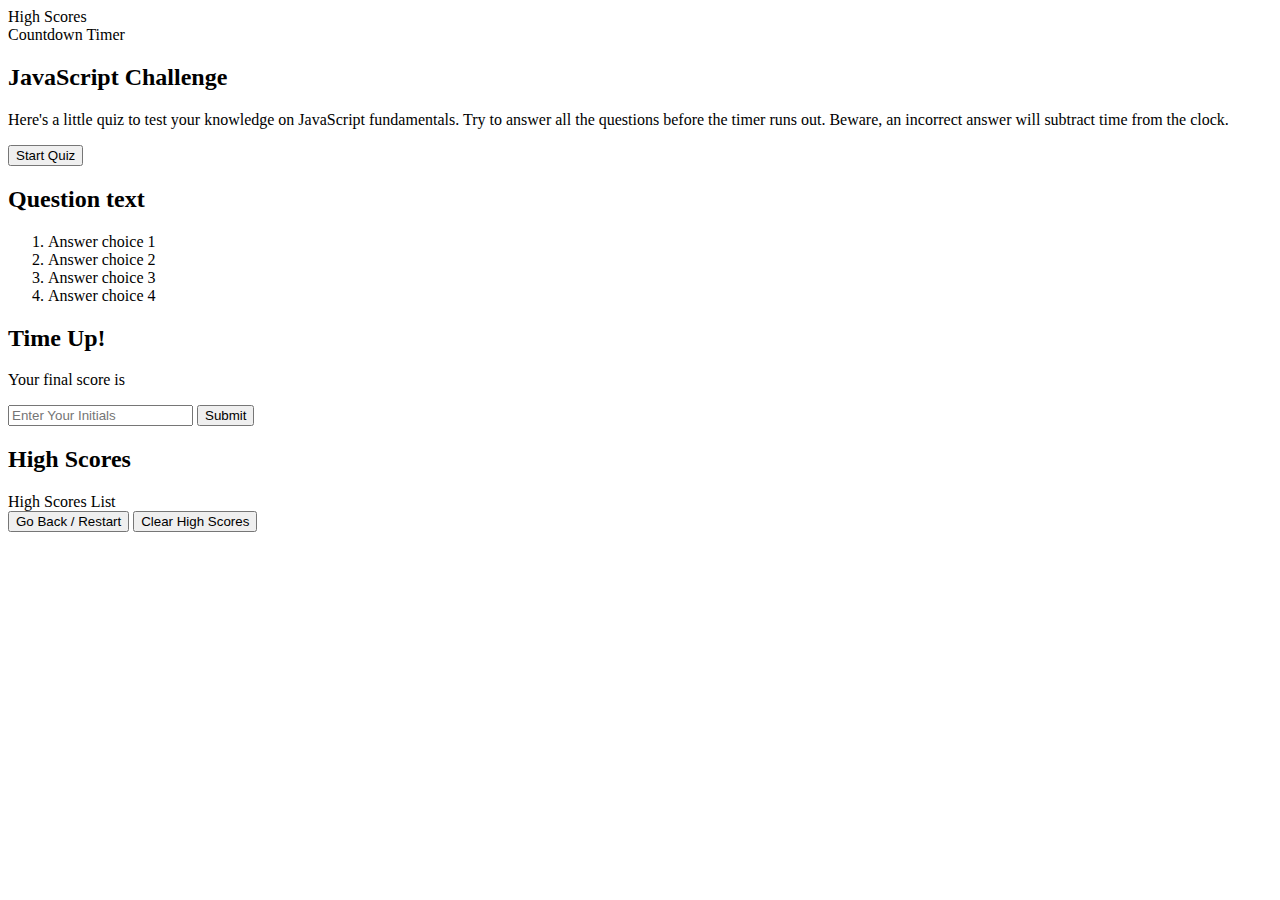
==== index.html @ 5b66b534 "basic html setup" ====
<!DOCTYPE html>
<html lang="en">
<head>
    <meta charset="UTF-8">
    <meta http-equiv="X-UA-Compatible" content="IE=edge">
    <meta name="viewport" content="width=device-width, initial-scale=1.0">
    <title>JavaScrip Quiz</title>
    <link rel="stylesheet" href="./assets/css/style.css">
</head>

<body>
    <header>
        <div>
            High Scores
        </div>
        <div>
            Countdown Timer
        </div>
    </header>
    <main>
        <div class='welcome'>
            <h2>JavaScript Challenge</h2>
            <p>Here's a little quiz to test your knowledge on JavaScript fundamentals.
                Try to answer all the questions before the timer runs out. 
                Beware, an incorrect answer will subtract time from the clock.
            </p>
            <button id="start-quiz">Start Quiz</button>
        </div>
        <div id="question-box">
            <h2 id="question-text">Question text</h2>
            <ol>
                <li id="choice1">Answer choice 1</li>
                <li id="choice2">Answer choice 2</li>
                <li id="choice3">Answer choice 3</li>
                <li id="choice4">Answer choice 4</li>
            </ol>
            <p id="feedback"></p>
        </div>
        <div class="final">
            <h2>Time Up!</h2>
            <p>Your final score is</p>
            <input type="text" placeholder="Enter Your Initials" />
            <button>Submit</button>
        </div>
        <div class="high-scores">
            <h2>High Scores</h2>
            <div>
                High Scores List
            </div>
            <button>Go Back / Restart</button>
            <button>Clear High Scores</button>
        </div>
    </main>


    <script src="./assets/js/script.js"></script>
</body>

</html>
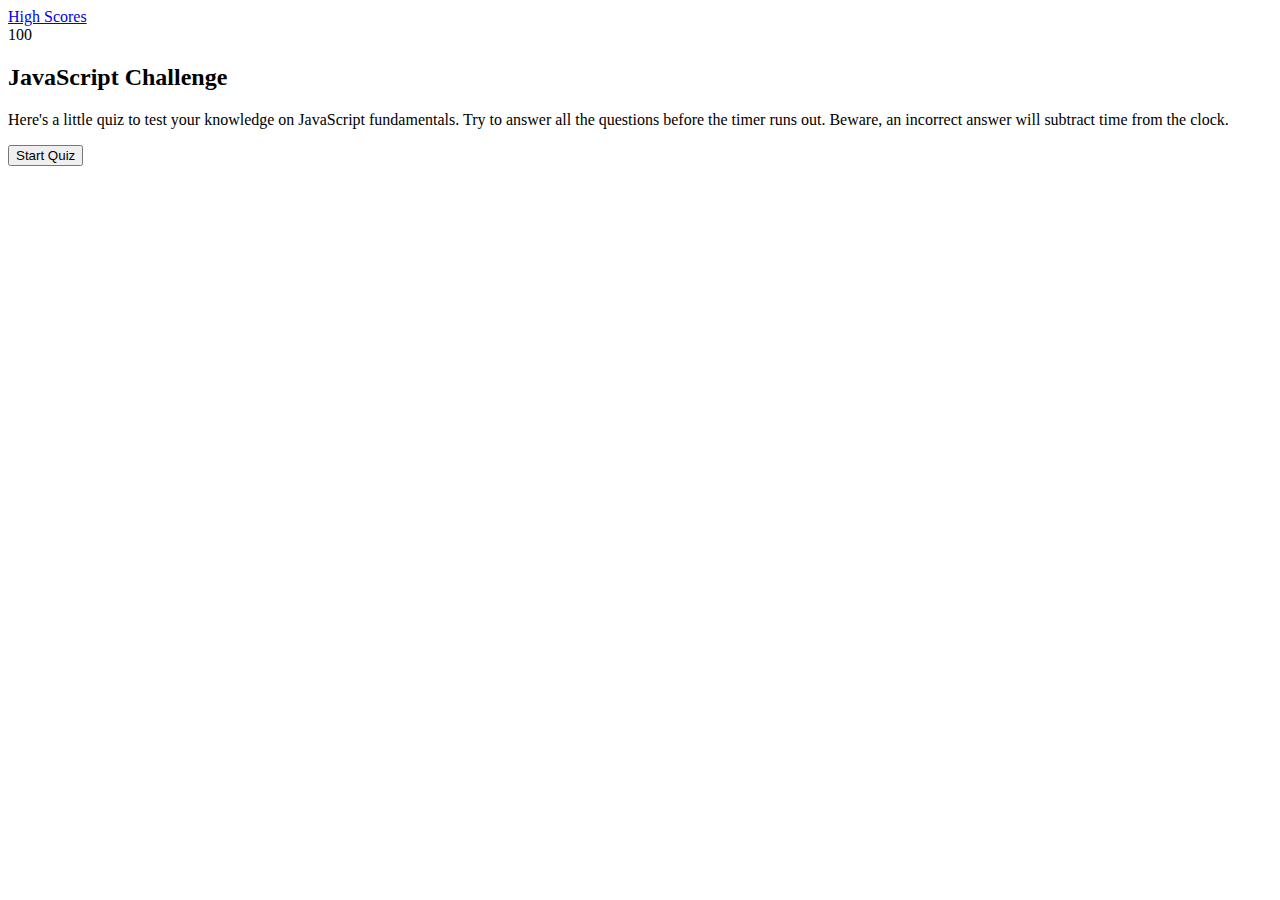
==== commit f4fbe0a5: "show highs score input after answering all questions" ====
--- a/index.html
+++ b/index.html
@@ -11,14 +11,12 @@
 <body>
     <header>
         <div>
-            High Scores
+            <a href='#'>High Scores</a>
         </div>
-        <div>
-            Countdown Timer
-        </div>
+        <div id='timer'></div>
     </header>
     <main>
-        <div class='welcome'>
+        <div class='welcome' id='welcome'>
             <h2>JavaScript Challenge</h2>
             <p>Here's a little quiz to test your knowledge on JavaScript fundamentals.
                 Try to answer all the questions before the timer runs out. 
@@ -26,7 +24,7 @@
             </p>
             <button id="start-quiz">Start Quiz</button>
         </div>
-        <div id="question-box">
+        <div class='question-box' id="question-box">
             <h2 id="question-text">Question text</h2>
             <ol>
                 <li id="choice1">Answer choice 1</li>
@@ -36,13 +34,13 @@
             </ol>
             <p id="feedback"></p>
         </div>
-        <div class="final">
-            <h2>Time Up!</h2>
+        <div class='end-quiz' id="end-quiz">
+            <h2>Quiz Over!</h2>
             <p>Your final score is</p>
             <input type="text" placeholder="Enter Your Initials" />
             <button>Submit</button>
         </div>
-        <div class="high-scores">
+        <div class='high-scores' id="high-scores">
             <h2>High Scores</h2>
             <div>
                 High Scores List
--- a/assets/css/style.css
+++ b/assets/css/style.css
@@ -0,0 +1,15 @@
+.welcome {
+    display: block;
+}
+
+.question-box {
+    display: none;
+}
+
+.end-quiz {
+    display: none;
+}
+
+.high-scores {
+    display: none;
+}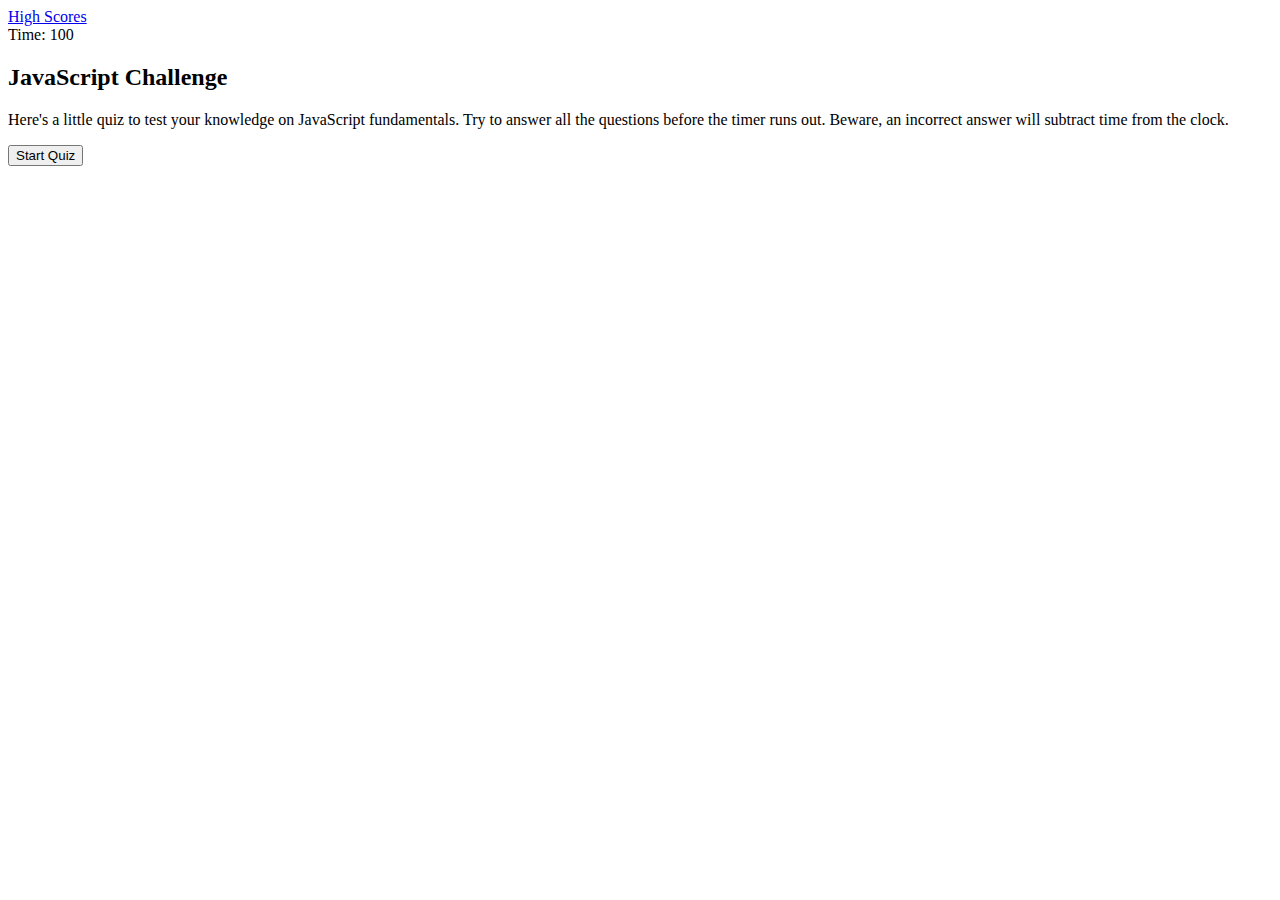
==== commit d49d45ed: "quiz ends when timer runs out" ====
--- a/index.html
+++ b/index.html
@@ -13,7 +13,7 @@
         <div>
             <a href='#'>High Scores</a>
         </div>
-        <div id='timer'></div>
+        <div id='timer'>Time: 100</div>
     </header>
     <main>
         <div class='welcome' id='welcome'>
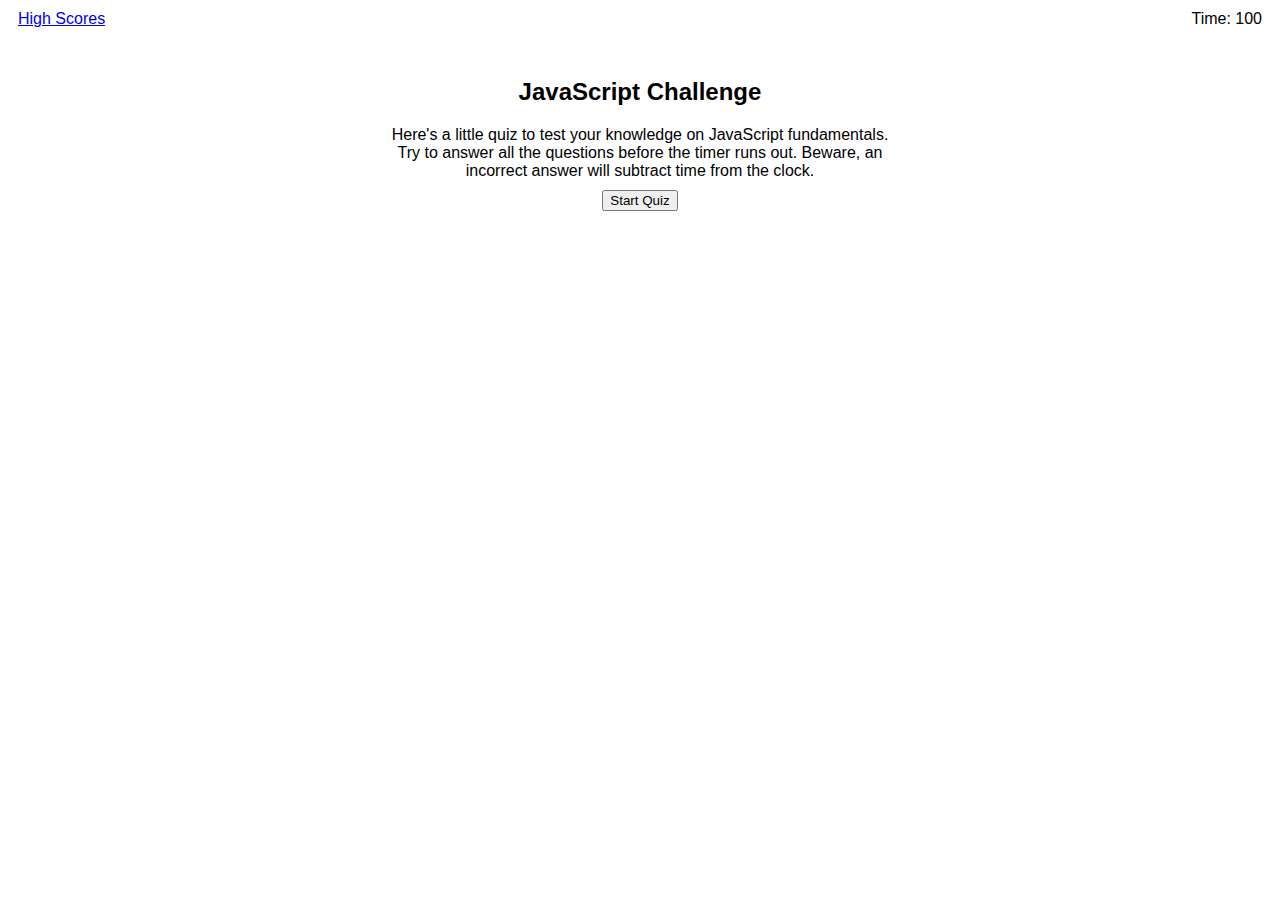
==== commit 17a4eabe: "added basic css styling" ====
--- a/index.html
+++ b/index.html
@@ -11,7 +11,7 @@
 <body>
     <header>
         <div>
-            <a href='#'>High Scores</a>
+            <a href='./highscores.html'>High Scores</a>
         </div>
         <div id='timer'>Time: 100</div>
     </header>
@@ -25,28 +25,23 @@
             <button id="start-quiz">Start Quiz</button>
         </div>
         <div class='question-box' id="question-box">
-            <h2 id="question-text">Question text</h2>
+            <h2 id="question-text"></h2>
             <ol>
-                <li id="choice1">Answer choice 1</li>
-                <li id="choice2">Answer choice 2</li>
-                <li id="choice3">Answer choice 3</li>
-                <li id="choice4">Answer choice 4</li>
+                <li id="choice1"></li>
+                <li id="choice2"></li>
+                <li id="choice3"></li>
+                <li id="choice4"></li>
             </ol>
             <p id="feedback"></p>
         </div>
         <div class='end-quiz' id="end-quiz">
             <h2>Quiz Over!</h2>
-            <p>Your final score is</p>
-            <input type="text" placeholder="Enter Your Initials" />
-            <button>Submit</button>
-        </div>
-        <div class='high-scores' id="high-scores">
-            <h2>High Scores</h2>
-            <div>
-                High Scores List
-            </div>
-            <button>Go Back / Restart</button>
-            <button>Clear High Scores</button>
+            <p id="display-score"></p>
+            <form id="score-form">
+                <input id='initials' type="text" placeholder="Enter Your Initials" />
+                <button id="score-button" type="submit">Submit</button>
+            </form>
+            <p><a href='./index.html'>Play Again</a></p>
         </div>
     </main>
 
--- a/assets/css/style.css
+++ b/assets/css/style.css
@@ -1,15 +1,53 @@
+* {
+    font-family:Verdana, Geneva, Tahoma, sans-serif;
+    text-align: center;
+}
+
 .welcome {
     display: block;
+    margin-top: 50px;
 }
 
 .question-box {
+    width: 40%;
     display: none;
+    text-align: left;
+    margin: 0 auto;
 }
 
 .end-quiz {
     display: none;
 }
 
-.high-scores {
-    display: none;
-}+header {
+    display: flex;
+    justify-content: space-between;
+    margin: 10px;
+}
+
+.welcome p {
+    width: 40%;
+    margin: 10px auto;
+}
+
+ol {
+    margin: 0 auto;
+}
+
+li {
+    text-align: left;
+    width: fit-content;
+    padding: 5px;
+}
+
+li:hover {
+    background-color: #4287f5;
+    border-radius: 5px;
+}
+
+#feedback {
+    color: red;
+    font-weight: bold;
+}
+
+
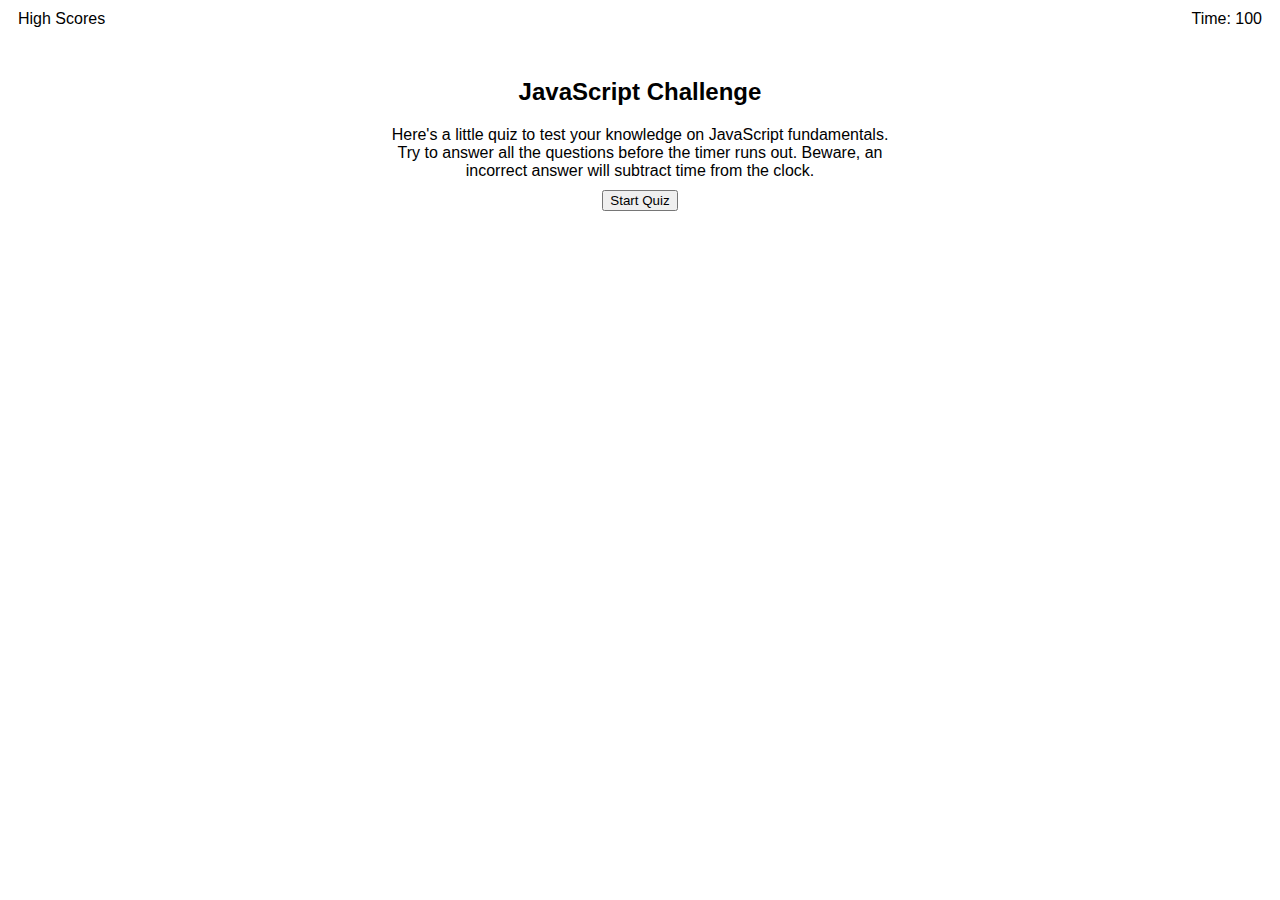
==== commit 51f920b4: "high scores works" ====
--- a/index.html
+++ b/index.html
@@ -11,7 +11,7 @@
 <body>
     <header>
         <div>
-            <a href='./highscores.html'>High Scores</a>
+            <a id='scores-link'>High Scores</a>
         </div>
         <div id='timer'>Time: 100</div>
     </header>
@@ -43,6 +43,12 @@
             </form>
             <p><a href='./index.html'>Play Again</a></p>
         </div>
+        <div class='high-scores' id="high-scores">
+            <h2>High Scores</h2>
+            <ul id="score-list"></ul>
+            <button><a href='./index.html'>Go Back / Restart</a></button>
+            <button>Clear High Scores</button>
+        </div>
     </main>
 
 
--- a/assets/css/style.css
+++ b/assets/css/style.css
@@ -19,6 +19,12 @@
     display: none;
 }
 
+.high-scores {
+    display: none;
+    width: 40%;
+    margin: 0 auto;
+}
+
 header {
     display: flex;
     justify-content: space-between;
@@ -30,7 +36,7 @@
     margin: 10px auto;
 }
 
-ol {
+ol, ul {
     margin: 0 auto;
 }
 
@@ -40,7 +46,7 @@
     padding: 5px;
 }
 
-li:hover {
+ol li:hover {
     background-color: #4287f5;
     border-radius: 5px;
 }
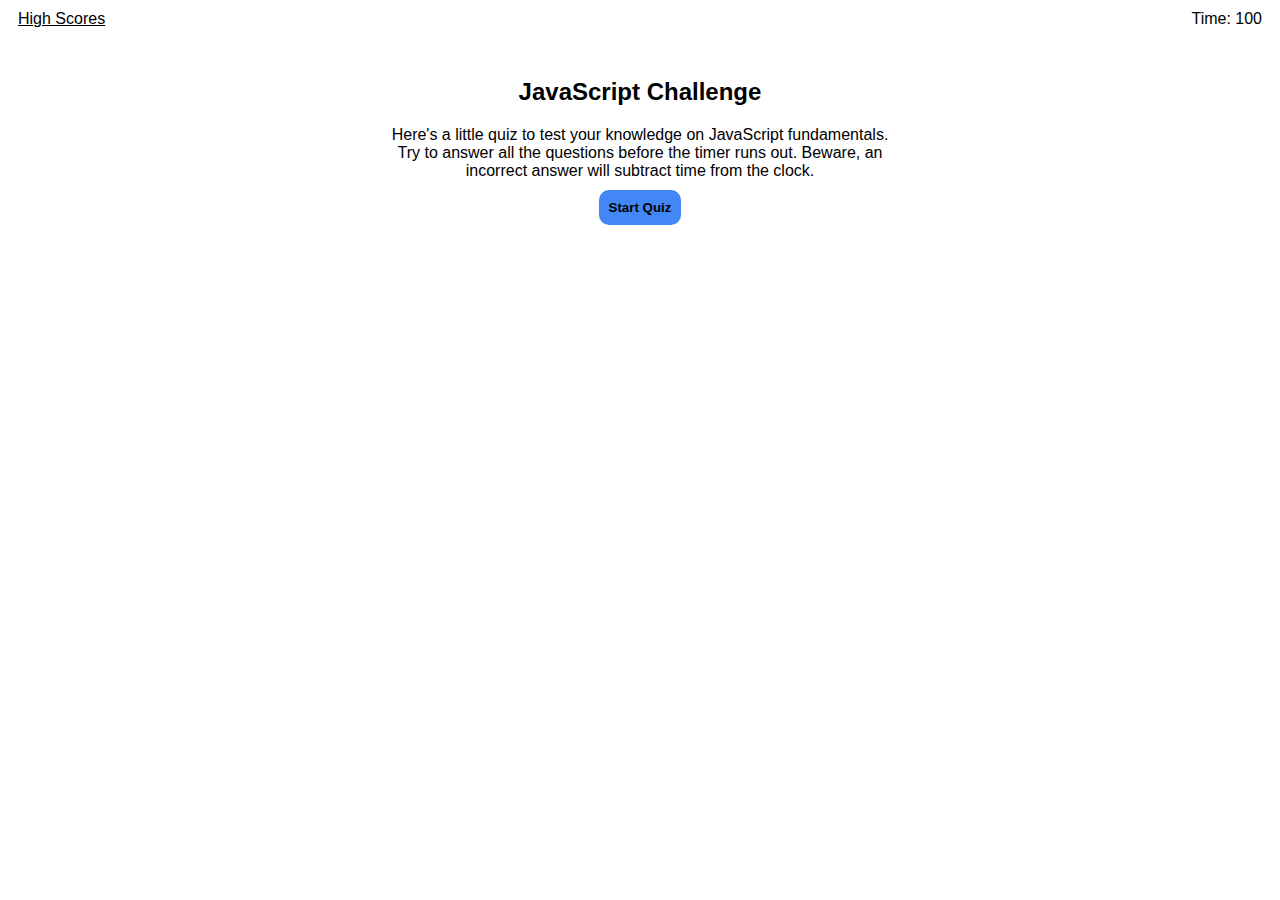
==== commit 5625c7a0: "added more comments to css and js" ====
--- a/index.html
+++ b/index.html
@@ -22,7 +22,7 @@
                 Try to answer all the questions before the timer runs out. 
                 Beware, an incorrect answer will subtract time from the clock.
             </p>
-            <button id="start-quiz">Start Quiz</button>
+            <button class="btn" id="start-quiz">Start Quiz</button>
         </div>
         <div class='question-box' id="question-box">
             <h2 id="question-text"></h2>
@@ -39,15 +39,15 @@
             <p id="display-score"></p>
             <form id="score-form">
                 <input id='initials' type="text" placeholder="Enter Your Initials" />
-                <button id="score-button" type="submit">Submit</button>
+                <button class="btn" id="score-button" type="submit">Submit</button>
             </form>
             <p><a href='./index.html'>Play Again</a></p>
         </div>
         <div class='high-scores' id="high-scores">
             <h2>High Scores</h2>
             <ul id="score-list"></ul>
-            <button><a href='./index.html'>Go Back / Restart</a></button>
-            <button>Clear High Scores</button>
+            <button class="btn"><a href='./index.html'>Go Back / Restart</a></button>
+            <button class="btn" id="clear">Clear High Scores</button>
         </div>
     </main>
 
--- a/assets/css/style.css
+++ b/assets/css/style.css
@@ -2,6 +2,9 @@
     font-family:Verdana, Geneva, Tahoma, sans-serif;
     text-align: center;
 }
+
+/* the main page sections will all have a default display value of 'none' 
+which will change as the user moves through the quiz */
 
 .welcome {
     display: block;
@@ -25,10 +28,25 @@
     margin: 0 auto;
 }
 
+/*  ******************************************  */
+
+.btn {
+    text-decoration: none;
+    font-weight: bold;
+    border: none;
+    background-color: #4287f5;
+    padding: 10px;
+    border-radius: 10px;
+}
+
 header {
     display: flex;
     justify-content: space-between;
     margin: 10px;
+}
+
+#scores-link {
+    text-decoration:underline
 }
 
 .welcome p {
@@ -51,9 +69,20 @@
     border-radius: 5px;
 }
 
+ul li {
+    list-style-type:disc;
+}
+
+
+/* make highly visible feedback text appear after user selects an answer */
 #feedback {
     color: red;
     font-weight: bold;
 }
 
+input {
+    padding: 10px;
+    border-radius: 10px;
+}
 
+
